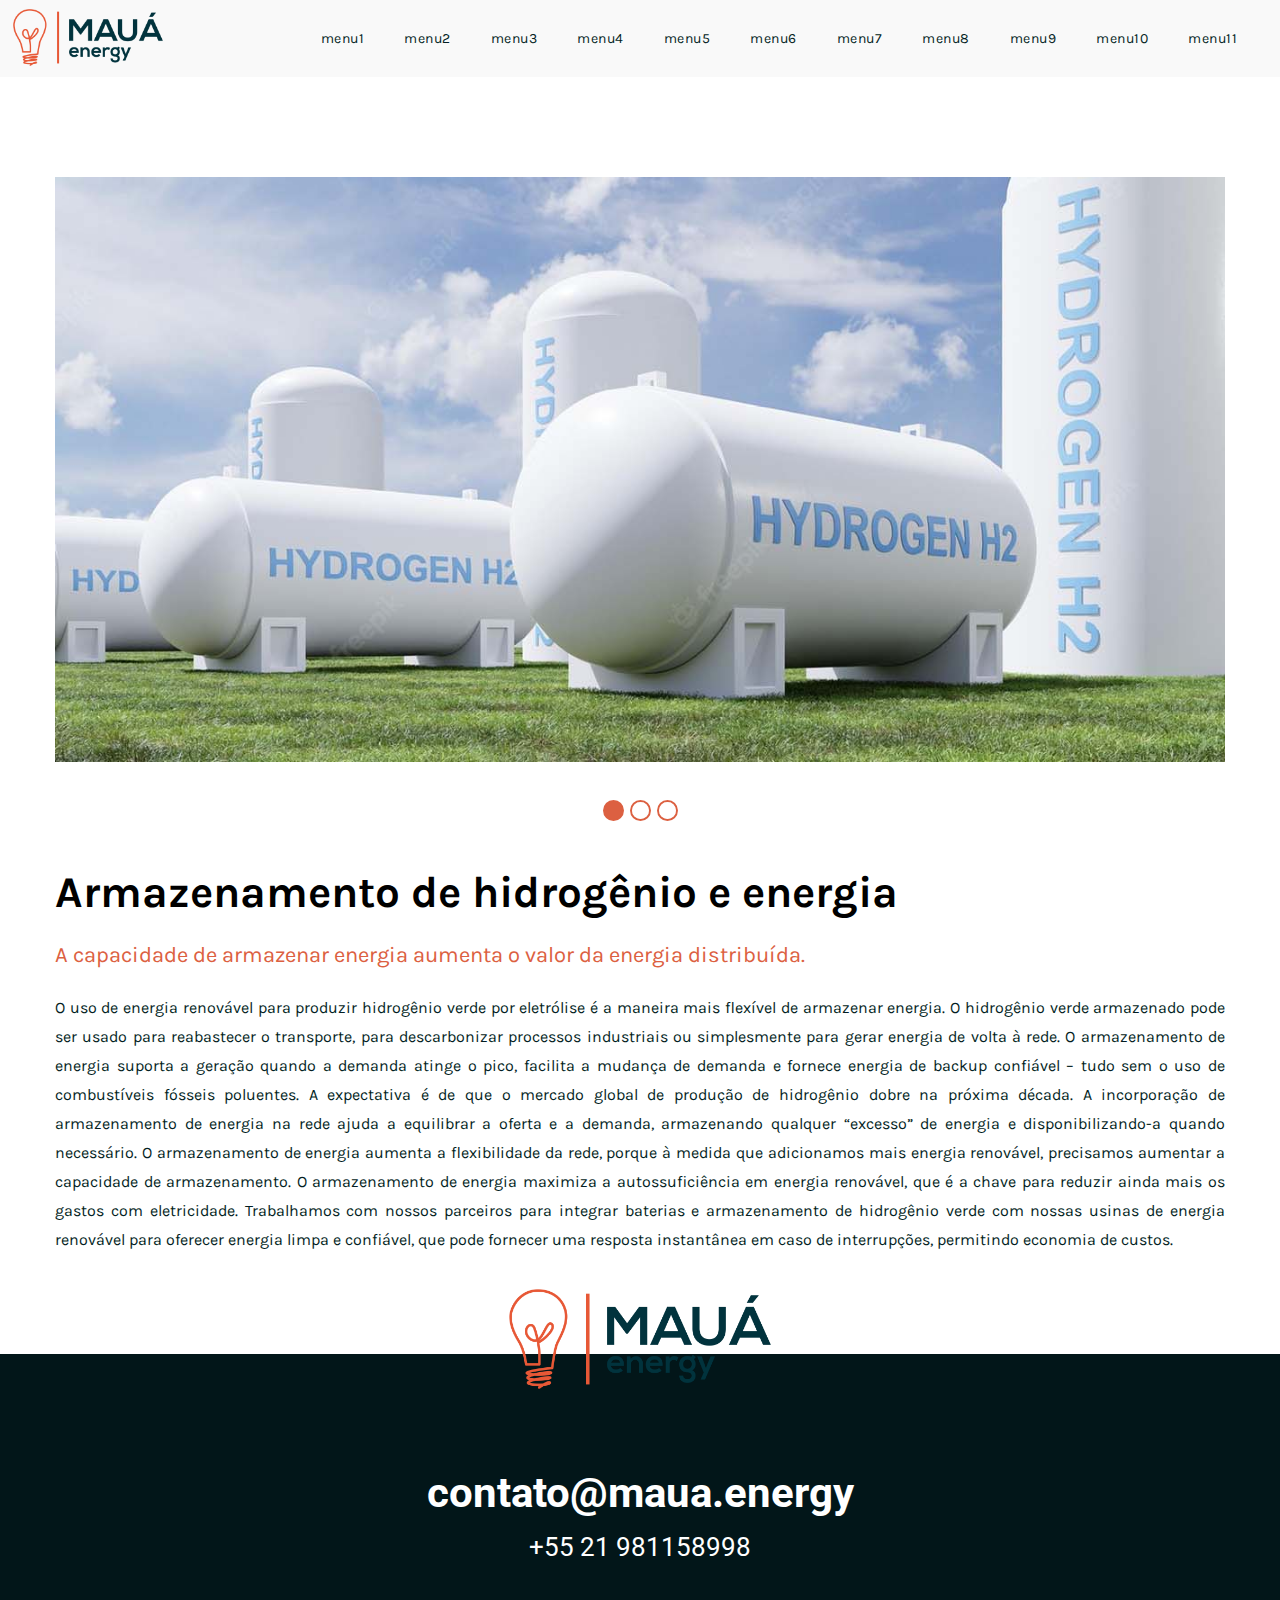
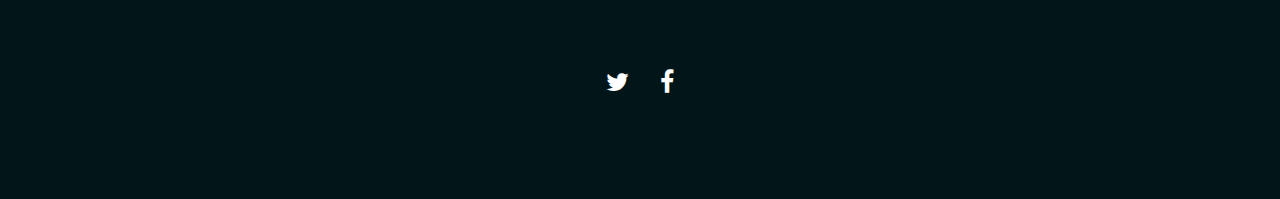
==== eolica.html @ 3fa0e576 "." ====
<!DOCTYPE HTML>
<html lang="en-US">
    <head>
        <title>Teste</title>
        <meta http-equiv="Content-Type" content="text/html; charset=UTF-8">
        <meta name="description" content="Temp" />
        <meta name="keywords" content="HTML, CSS, JavaScript, PHP" />
        <meta name="author" content="CocoBasic" />
        <meta name="viewport" content="width=device-width, initial-scale=1, maximum-scale=1">

        <link rel="shortcut icon" href="images/favicon.ico" />    
        <link href='https://fonts.googleapis.com/css?family=Karla:400,400i%7CRoboto:100,300,400,700,900' rel='stylesheet' type='text/css'>		
        <link rel="stylesheet" type="text/css"  href='style.css' />

        <!--[if lt IE 9]>
                <script src="js/html5shiv.js"></script>            
                <script src="js/respond.min.js"></script>                   
        <![endif]-->         
    </head>

    <body>

        <div class="site-wrapper">   

            <div class="doc-loader">
                <img src="images/preloader.gif" alt="Seppo">
            </div>       

            <header class="header-holder">             
                <div class="menu-wrapper center-relative relative">             
                    <div class="header-logo">
                        <a href="index.html">
                            <img src="images/logo.png" alt="Seppo">
                        </a>               
                    </div>

                    <div class="toggle-holder">
                        <div id="toggle">
                            <div class="first-menu-line"></div>
                            <div class="second-menu-line"></div>
                            <div class="third-menu-line"></div>
                        </div>
                    </div>

                    <div class="menu-holder">
                        <nav id="header-main-menu">
                            <ul class="main-menu sm sm-clean">
                                <li>
                                    <a href="index.html#home">menu1</a>
                                </li>
                                <li>
                                    <a href="index.html#services">menu2</a>
                                </li>
                                <li>
                                    <a href="index.html#about">menu3</a>
                                </li>
                                <li>
                                    <a href="index.html#clients">menu4</a>
                                </li>
                                <li>
                                    <a href="index.html#news">menu5</a>
                                </li>
                                <li>
                                    <a href="index.html#portfolio">menu6</a>
                                </li>
                                <li>
                                    <a href="index.html#pricing">menu7</a>
                                </li>
                                <li>
                                    <a href="index.html#team">menu8</a>
                                </li>
                                <li>
                                    <a href="index.html#skills">menu9</a>
                                </li>
                                <li>
                                    <a href="index.html#millstones">menu10</a>
                                </li>
                                <li>
                                    <a href="index.html#contact">menu11</a>
                                </li>
                            </ul>
                        </nav>                       
                    </div>
                    <div class="clear"></div>   
                </div>
            </header>                  

            <div id="content" class="site-content center-relative">       
                <div class="portfolio-item-wrapper center-relative content-1170">
                    <div class="portfolio-content">                        
                        <script>
                            var slider2_speed = "2000";
                            var slider2_auto = "true";
                            var slider2_hover = "true";
                        </script>
                        <div class="image-slider-wrapper relative">
                            <div id="slider2" class="owl-carousel owl-theme image-slider slider">
                                <div class="owl-item">
                                    <img src="images/slider_01.jpg" alt="">
                                </div>
                                <div class="owl-item">
                                    <img src="images/slider_03.jpg" alt="">
                                </div>                               
                                <div class="owl-item">
                                    <img src="images/slider_04.jpg" alt="">
                                </div>                               
                            </div>                                                            
                        </div>

                        <div class="third">
                            <h1>Armazenamento de hidrogênio e energia</h1>
                            <p class="small-text">
                                A capacidade de armazenar energia aumenta o valor da energia distribuída.
                            </p>
                            <p style="text-align: justify">
                                O uso de energia renovável para produzir hidrogênio verde por eletrólise é a maneira mais flexível de armazenar energia. O hidrogênio verde armazenado pode ser usado para reabastecer o transporte, para descarbonizar processos industriais ou simplesmente para gerar energia de volta à rede. O armazenamento de energia suporta a geração quando a demanda atinge o pico, facilita a mudança de demanda e fornece energia de backup confiável – tudo sem o uso de combustíveis fósseis poluentes.

A expectativa é de que o mercado global de produção de hidrogênio dobre na próxima década.

A incorporação de armazenamento de energia na rede ajuda a equilibrar a oferta e a demanda, armazenando qualquer “excesso” de energia e disponibilizando-a quando necessário. O armazenamento de energia aumenta a flexibilidade da rede, porque à medida que adicionamos mais energia renovável, precisamos aumentar a capacidade de armazenamento.

O armazenamento de energia maximiza a autossuficiência em energia renovável, que é a chave para reduzir ainda mais os gastos com eletricidade.

Trabalhamos com nossos parceiros para integrar baterias e armazenamento de hidrogênio verde com nossas usinas de energia renovável para oferecer energia limpa e confiável, que pode fornecer uma resposta instantânea em caso de interrupções, permitindo economia de custos.<br>
                            </p>
                        </div>

                       <!-- <div class="one_third last">
                            <br>
                            <div class="info-code">
                                <p class="info-code-title">PROJECT</p>               
                                <p class="info-code-content">Corporate Branding</p>
                            </div>
                            <div class="info-code">
                                <p class="info-code-title">CLIENT</p>               
                                <p class="info-code-content">Envato Studio</p>
                            </div>
                            <div class="info-code">
                                <p class="info-code-title">DATE</p>               
                                <p class="info-code-content">September 2018</p>
                            </div>
                            <div class="info-code">
                                <p class="info-code-title">DESIGNER</p>               
                                <p class="info-code-content">John Petters</p>
                            </div>
                        </div>-->

                        <div class="clear"></div>
                    </div>                        
                </div>
            </div>


            <!-- Footer -->
            <footer class="footer">
                <div class="footer-content center-relative">

                    <div class="footer-logo">
                        <img src="images/logo.png" alt="">
                    </div>        

                    <div class="footer-mail">                                
                        <a href="mailto:contato@maua.energy">contato@maua.energy</a>               
                    </div>

                    <div class="footer-phone">            
                        <a href="tel:5521981158998">+55 21 981158998</a>               
                    </div>

                    <div class="social-holder">
                        <a href="#">
                            <span class="fa fa-twitter"></span>
                        </a>
                        <a href="#">
                            <span class="fa fa-facebook"></span>
                        </a>
                       <!-- <a href="#">
                            <span class="fa fa-behance"></span>
                        </a>
                        <a href="#">
                            <span class="fa fa-dribbble"></span>
                        </a> -->
                    </div>

                    <!--<div class="copyright-holder">
                        © 2019 Meelo HTML Template by <a href="https://cocobasic.com">CocoBasic</a>            
                    </div>-->
                </div>
            </footer>
        </div>


        <!--Load JavaScript-->
        <script src="js/jquery.js"></script>			                                       
        <script src="js/jquery.sticky.js"></script>			                                               
        <script src='js/imagesloaded.pkgd.js'></script>                
        <script src='js/jquery.fitvids.js'></script>                
        <script src='js/jquery.smartmenus.min.js'></script>                                 
        <script src='js/isotope.pkgd.js'></script>                                                 
        <script src='js/owl.carousel.min.js'></script>                                  
        <script src='js/main.js'></script>
    </body>
</html>
---- style.css ----
/*------------------------------------------------------------------
[Table of contents]
1. 3rd Part CSS Libraries
2. Global CSS
        2.1 Button CSS
        2.2 Image/Text Slider CSS
        2.3 Columns CSS
        2.4 Global Header Logo/Menu CSS
3. Home Section CSS
4. Services Section CSS
5. Portfolio Section CSS
6. Clients Section CSS
7. News Section CSS
8. Skills Section CSS
9. Team Section CSS
10. Millstones Section CSS
11. About Section CSS
12. Pricing Section CSS
13. Contact Section CSS
14. Blog Page CSS
15. Single Post CSS
16. Footer CSS
17. Responsive CSS
-------------------------------------------------------------------*/

/* ===================================
    1. 3rd Part CSS Libraries
====================================== */

@import url("css/clear.css");
@import url("css/font-awesome.min.css");
@import url("css/sm-clean.css");
@import url("css/owl.carousel.min.css");
@import url("css/owl.theme.default.min.css");
@import url("css/common.css");
@import url('https://fonts.googleapis.com/css2?family=Noto+Sans:ital,wght@0,400;0,700;1,400&display=swap');


/* ===================================
    2. Global CSS
====================================== */

body {
    font-family: 'Karla', sans-serif;
    font-size: 16px;
    line-height: 29px;
    font-weight: 400;
    color: #031e23;
    background-color: #ffffff;
    overflow-x: hidden;   
}

body a {    
    color: #031e23;
    transition: color .3s ease;
    text-decoration: none;
}

body a:hover {
    color: #dc6041; 
}

body p, 
body pre {
    margin-bottom: 13px;
}

.site-wrapper img {
    max-width: 100%;
    max-height: 100%;
    width: auto;
    height: auto;
}

.doc-loader {
    position: fixed;
    left: 0px;
    top: 0px;
    width: 100%;
    height: 100%;
    z-index: 99999;
    background-color: #fff;
}

.doc-loader img {
    width: 100px;
    height: 100px;
    position: absolute;
    top: 50%;    
    left: 50%;
    transform: translate(-50%, -50%);
}

.content-1170 {
    width: 1170px;    
    max-width: 95%;
}

.content-740 {
    width: 740px;
    max-width: 95%;
}

.content-570 {
    width: 570px;
    max-width: 95%;
}

.pagination-holder {
    margin: 60px 0;
}

.vertical-aligned-logo .pagination-holder {
    margin-bottom: 160px;
}

.section {
    position: relative;
}

.section-wrapper {
    position: relative;
    padding: 135px 0;
}

.animate {
    opacity: 0;
    transition: .3s ease-in;    
    transform: translate(0px,70px);
}

.animate.show-it {
    opacity: 1;    
    transform: translate(0px,0px);
}

.white-text {
    color: #fff !important;
}

.big-title {
    font-family: 'Roboto', sans-serif;
    font-weight: 700;
    font-size: 46px;    
    line-height: 133%;
    color: #264549;
}

.site-description {
    font-size: 24px;
    line-height: 150%;
    color: #214b51;
    margin-bottom: 0;
    padding-bottom: 30px;
}

p.up-title-text {
    font-family: 'Roboto', sans-serif;
    font-size: 90px;
    font-weight: 100;
    color: #dc6041;
    line-height: 100%;
    margin-bottom: 0;
    height: 58px;
    overflow: hidden;
}

p.page-description {
    color: #264549;
    font-size: 14px;
    line-height: 100%;
    letter-spacing: 1px;
    margin-top: -5px;
}

.info-code-title {
    font-size: 16px;
    color: #000;
    letter-spacing: 2px;
    margin-bottom: 0;
    line-height: 120%;
}

.info-code-content, 
.info-code-content a {
    color: #b3b3b3;
    margin-bottom: 30px;
}

.medium-text {
    font-family: 'Roboto', sans-serif;
    color: #031e23;
    font-size: 42px;
    line-height: 112%;
    font-weight: 700;
    padding: 0 0 10px;
}

.small-text {
    font-size: 22px;
    line-height: 130%;
    color: #dc6041;
    padding-bottom: 10px;
}

.isotope.no-transition,
.isotope.no-transition .isotope-item,
.isotope .isotope-item.no-transition {    
    transition-duration: 0s;
}

.page-title-holder {
    margin-bottom: 75px;
}

.section h1.entry-title:not(.big-title),
.section h2.entry-title {
    font-family: 'Roboto', sans-serif;
    font-size: 30px;
    line-height: 150%;
    font-weight: 300;
    word-break: break-word;
    color: #264549;
    letter-spacing: 5px;
    padding: 0;
}

.page .page-content {
    background-color: #fff;
    padding: 75px;    
}


/* ===================================
    2.1 Button CSS
====================================== */

a.button {
    font-family: 'Roboto', sans-serif;
    font-size: 14px;
    line-height: 14px;
    font-weight: 700;
    color: #fff;
    background-color: #dc6041;
    border: 2px solid #dc6041;
    display: inline-block;
    text-align: center;
    padding: 27px 40px;
    cursor: pointer;
    vertical-align: middle;
    text-decoration: none;
    transition: all .2s linear;
    margin-bottom: 17px;    
    letter-spacing: 2px;
}

a.button:hover {
    background-color: #fff;
    color: #dc6041;
}



/* ===================================
    2.2 Image/Text Slider CSS
====================================== */

.image-slider-wrapper {
    margin-bottom: 20px;
}

.single-content-wrapper .image-slider-wrapper {
    margin-bottom: 10px;
}

.single-post-header-content .image-slider-wrapper {
    margin-bottom: 0;
}

.owl-carousel .owl-stage-outer {
    height: auto !important;
}

.owl-theme .owl-dots {
    padding-top: 25px;
    line-height: 0;
}

.owl-theme .owl-dots .owl-dot span {
    margin: 0;
    background-color: rgba(255, 255, 255, 0.5);
    transition: all .2s ease;
    width: 17px;
    height: 17px;
    border-radius: 90%;
}

.owl-theme .owl-dots .owl-dot {
    transition: all .3s ease;
    border: 2px solid #dc6041;
    margin: 3px;
    border-radius: 90%;
}

.owl-theme .owl-dots .owl-dot:hover span {
    background-color: #fff;
}

.owl-theme .owl-dots .owl-dot.active {
    background-color: #dc6041;
}

.owl-theme .owl-dots .owl-dot.active span {
    background-color: transparent;
}

.text-slider-wrapper {
    font-size: 24px;
    line-height: 35px;
    padding: 0 50px;
    color: #fff;
}

.text-slider-header-quotes {
    background-image: url(images/quotes_image.png);
    background-repeat: no-repeat;
    width: 50px;
    height: 50px;
    background-size: cover;
    display: block;
    margin-left: auto;
    margin-right: auto;
    margin-bottom: 60px;
}

.text-slider-wrapper .text-slide {
    font-size: 26px;
    line-height: 170%;
    overflow: hidden;
    max-width: 960px;
    text-align: center;
    margin: 0 auto;
}

.text-slider-wrapper .text-slide:after {
    content: "";
    display: table;
    clear: both;
}

.text-slider-wrapper .text-slide-name {
    font-family: 'Roboto', sans-serif;
    font-size: 20px;
    font-weight: 700;
    line-height: 100%;
    margin: 5px 0;
}

.text-slider-wrapper .text-slide-position {
    font-size: 18px;
    line-height: 100%;
    letter-spacing: 4px;
    color: #fff;
    margin: 0;
    padding-left: 4px;
}

.text-slider-wrapper img.text-slide-img {
    width: 70px !important;
    height: 70px;
    border-radius: 90%;
    display: inline-block;
}

.text-slide-content {
    margin-bottom: 60px;
    font-style: italic;
}

.text-slider-wrapper .owl-nav {
    margin-top: 45px;
}

.text-slider-wrapper .owl-theme .owl-prev {
    background-image: url('images/nav_left.png') !important;
    background-color: transparent !important;
    font-size: 0;
    width: 30px;
    padding: 0;
    height: 30px;
    background-repeat: no-repeat !important;
    background-size: 30px !important;
    transition: .3s;
    opacity: 0.7;
    margin-right: 15px;
}

.text-slider-wrapper .owl-theme .owl-prev:hover {
    opacity: 1;
}

.text-slider-wrapper .owl-theme .owl-next {
    background-image: url('images/nav_right.png') !important;
    background-color: transparent !important;
    font-size: 0;
    width: 30px;
    padding: 0;
    height: 30px;
    background-repeat: no-repeat !important;
    background-size: 30px !important;
    transition: .3s;
    opacity: 0.7;
    margin-left: 15px;
}

.text-slider-wrapper .owl-theme .owl-next:hover {    
    opacity: 1;
}

@-webkit-keyframes fadeIn {
    from {
        opacity: 0;
    }

    to {
        opacity: 1;
    }
}

@keyframes fadeIn {
    from {
        opacity: 0;
    }

    to {
        opacity: 1;
    }
}

.fadeIn {
    -webkit-animation-name: fadeIn;
    animation-name: fadeIn;
}

@-webkit-keyframes fadeOut {
    from {
        opacity: 1;
    }

    to {
        opacity: 0;
    }
}

@keyframes fadeOut {
    from {
        opacity: 1;
    }

    to {
        opacity: 0;
    }
}

.fadeOut {
    -webkit-animation-name: fadeOut;
    animation-name: fadeOut;
}


/* ===================================
    2.3 Columns CSS
====================================== */

.one_half,  
.one_third,  
.two_third,  
.three_fourth, 
.one_fourth {
    margin-right: 8%;
    float: left;
    position: relative;
    margin-bottom: 30px;
}

.last {
    margin-right: 0 !important;
    clear: right;
}

.one {    
    display: block;
    clear: both;    
    margin-bottom: 30px;
}

.one_half {
    width: 46%;
}

.one_third {
    width: 28%;
}

.two_third {
    width: 64%;
}

.one_fourth {
    width: 19%;
}

.three_fourth {
    width: 73%;
}

.one_half.margin-0 {
    width: 50%;
}

.one_third.margin-0 {
    width: calc(100% / 3);
}

.two_third.margin-0 {
    width: calc(100% / 3 * 2);
}

.one_fourth.margin-0 {
    width: 25%;
}

.three_fourth.margin-0 {
    width: 75%;
}


/* ===================================
    2.4 Global Header Logo/Menu CSS
====================================== */

.sticky-wrapper {
    height: 77px !important;
}

.header-holder {
    z-index: 99 !important;
    width: 100% !important;
    top: 0;
    position: fixed;
    -webkit-transform: translateZ(0);
    background-color: #f9f9f9;
}

.menu-wrapper {
    width: 98%;
    max-width: 1450px;
    min-height: 77px;
}

.header-logo {
    line-height: 0;
    font-size: 0;
    top: 9px;
    float: left;
    position: absolute;
}

.header-logo img {
    width: 150px;
    
}

.menu-holder {
    float: right;
    max-width: 85%;    
}

.toggle-holder {
    display: none;
    right: 10px;
    z-index: 1;
    position: absolute;
    top: 50%;
    transform: translateY(-50%);
}

#toggle:hover {
    cursor: pointer;
}

#toggle div {
    height: 3px;
    margin-bottom: 6px;
    background-color: #264549;
    width: 22px;
}

#toggle .second-menu-line {
    -webkit-transition: -webkit-transform 0.3s ease;
    transition: transform 0.3s ease;    
    -webkit-transform: translate3d(10px,0,0);
    transform: translate3d(10px,0,0);
}

#toggle:hover .second-menu-line {
    -webkit-transform: translate3d(0,0,0) !important;
    transform: translate3d(0,0,0) !important;
}

#toggle.on .second-menu-line {
    -webkit-transform: translate3d(-10px,0,0);
    transform: translate3d(-10px,0,0);
}

#toggle .third-menu-line{        
    margin-bottom: 5px;
}

#header-main-menu {
    display: inline-block;
}

.sm-clean .has-submenu {
    padding-right: 35px !important;
}

.sm-clean li a.menu-item-link {
    cursor: pointer;
    color: #264549;
}

.sm-clean a span.sub-arrow {
    right: -3px;
    top: 3px;
}

.sm-clean a.highlighted {
    padding: 15px;
}

.sm-clean a, 
.sm-clean a:hover, 
.sm-clean a:focus, 
.sm-clean a:active {
    font-size: 14px;
    font-weight: 400;
    transition: color .3s ease, 
        background-color .3s ease;
    padding: 15px;
    letter-spacing: 0.5px;
}

.sm-clean ul a, 
.sm-clean ul a:hover, 
.sm-clean ul a:focus, 
.sm-clean ul a:active {
    font-size: 13px;
    line-height: 19px;
    padding: 10px;
    padding-top: 10px !important;
    padding-bottom: 10px !important;
}

.sm-clean {
    background-color: transparent;
    padding: 15px;
}

body .sm-clean a:hover, 
body .main-menu.sm-clean .sub-menu li a:hover, 
body .sm-clean li.active a, 
body .sm-clean li.current-page-ancestor > a, 
body .sm-clean li.current_page_ancestor > a, 
body .sm-clean li.current_page_item > a {
    color: #dc6041;
}

.sm-clean li {
    margin-right: 10px;
}

.sm-clean li:last-child {
    margin-right: 0;
}

.sm-clean ul {
    background-color: #f9f9f9;
}

.sm-clean a.has-submenu {
    padding-right: 24px;
}

.sub-menu a, 
.children a {
    padding-left: 15px !important;
}

.sub-menu .sub-menu, 
.children .children {
    padding-top: 8px;
}

.sub-menu .sub-menu a, 
.children .children a, 
.sub-menu .sub-menu a:hover, 
.children .children a:hover {
    padding-top: 10px !important;
}

@media (min-width: 925px) {

    .sm-clean ul a span.sub-arrow {
        margin-top: 0;
        top: 2px;
    }
    .sm-clean ul {
        padding: 8px 0;
    }
}

.sm-clean > li:last-child > a, 
.sm-clean > li:last-child > *:not(ul) a, 
.sm-clean > li:last-child > ul, 
.sm-clean > li:last-child > ul > li:last-child > a, 
.sm-clean > li:last-child > ul > li:last-child > *:not(ul) a, 
.sm-clean > li:last-child > ul > li:last-child > ul, 
.sm-clean > li:last-child > ul > li:last-child > ul > li:last-child > a, 
.sm-clean > li:last-child > ul > li:last-child > ul > li:last-child > *:not(ul) a, 
.sm-clean > li:last-child > ul > li:last-child > ul > li:last-child > ul, 
.sm-clean > li:last-child > ul > li:last-child > ul > li:last-child > ul > li:last-child > a, 
.sm-clean > li:last-child > ul > li:last-child > ul > li:last-child > ul > li:last-child > *:not(ul) a, 
.sm-clean > li:last-child > ul > li:last-child > ul > li:last-child > ul > li:last-child > ul, 
.sm-clean > li:last-child > ul > li:last-child > ul > li:last-child > ul > li:last-child > ul > li:last-child > a, 
.sm-clean > li:last-child > ul > li:last-child > ul > li:last-child > ul > li:last-child > ul > li:last-child > *:not(ul) a, 
.sm-clean > li:last-child > ul > li:last-child > ul > li:last-child > ul > li:last-child > ul > li:last-child > ul {
    border-radius: 5px;
}


/* ===================================
    3. Home Section CSS
====================================== */

#home.section .section-wrapper {
    padding-bottom: 0;
}

.home-full-width-background {
    background-image: url(images/main_img_01.jpg);
    background-repeat: no-repeat;
    background-size: cover;
    height: 100vh;
}

.home-full-width {
    position: relative;   
}

.home-button {
    position: absolute;
    top: -35px;
    left: 70%;
    z-index: 98;
}

img.dots {
    position: absolute;
    top: -240px;
    left: calc(50% + 105px);
    z-index: -1;
}

img.logo-icon {
    margin-left: auto;
    margin-right: auto;
    display: block;
    top: 50%;
    position: relative;
    transform: translateY(-50%);
}


/* ===================================
    4. Services Section CSS
====================================== */

#services {
    background-color: #031e23;
}

#services h2.entry-title,
#services p.page-description {
    color: #fff;
}

.service-holder:after {
    content: "";
    display: block;
    clear: both;    
}

.service-txt {
    color: #fff;
    max-width: 280px;
}

.service-txt h4 {
    font-family: 'Roboto', sans-serif;    
    font-size: 36px;
    color: #fff;
    font-weight: 700;
    line-height: 130%;
}

.service-num {
    font-size: 16px;
    color: #dc6041;
    line-height: 100%;
}


/* ===================================
    5. Portfolio Section CSS
====================================== */

#portfolio {
    background-image: url(images/dots.png);
    background-repeat: no-repeat;
    background-position: calc(50% + 430px) 0;
}

#portfolio-wrapper {
    width: 1366px;
    margin-left: -98px;
}


.grid {
    width: 100%;
    margin: 0 auto;
    overflow: hidden;
    position: relative;
    max-width: 100%;
    font-size: 0;
    line-height: 0;
}

.grid-sizer {
    width: 25%;
}

.grid-item {
    float: left;
    font-size: 0;
    line-height: 0;
    width: 100%;
    overflow: hidden;
}

.grid-item.p_one_fourth {
    width: 25%;
}

.grid-item.p_one_half {
    width: 50%;
}

.grid-item.p_three_fourth {
    width: 75%;
}

.grid-item.p_one {
    width: 100%;
}

.grid-item img {
    width: 100% !important;
    height: auto;
    display: block;    
}

.grid-item .entry-holder {
    text-align: center;
    background-color: #fff;
    padding: 50px 20px;
}

.grid-item a.item-link:after {
    content: "";
    display: block;
    position: absolute;
    width: 100%;
    height: 100%;
    background-color: #031e23;
    left: 0;
    top: 0;
    opacity: 0;
    transition: opacity .3s ease-in-out;
}

.portfolio-text-holder {
    position: absolute;
    bottom: 50px;
    left: 50px;
    color: #fff;
    z-index: 1;
    opacity: 0;
    transition: all .3s ease;
}

.portfolio-title {
    font-family: 'Roboto', sans-serif;
    font-weight: 700;
    font-size: 26px;
    line-height: 170%;
    margin-bottom: 0;
}

.portfolio-desc {
    font-size: 12px;
    line-height: 22px;
    letter-spacing: 2px;
    margin-bottom: 0;
}

.grid-item a.item-link:hover:after, 
.grid-item a.item-link:hover .portfolio-text-holder {
    opacity: 0.8;
}

.more-posts-portfolio-holder {
    min-height: 1px;
    margin-top: 100px;
}

.more-posts-portfolio-holder > a {
    margin-bottom: 0;
}

.more-posts-portfolio-holder.hide {
    visibility: hidden;
    opacity: 0.5;
    pointer-events: none;
    cursor: default;
}

body .site-wrapper .more-posts-portfolio {
    cursor: pointer;
}

body .site-wrapper .no-more-posts-portfolio, 
body .site-wrapper .more-posts-portfolio-loading {
    display: none;
    cursor: auto;
}

.portfolio-content h1 {
    font-size: 44px;
    color: #000;
    line-height: 130%;
}

.portfolio-load-content-holder {
    opacity: 0;
    transform: translateY(70px);
    transition: all .5s ease;
    width: 1170px;
    max-width: 75%;
    margin: 0 auto;
}

.portfolio-load-content-holder.show {
    transform: translateY(0);
    opacity: 0;
}

.portfolio-load-content-holder.show.viceversa {
    opacity: 0;
    transform: translateY(70px);
}

.portfolio-content-wrapper {
    display: none;
}

.portfolio-content-wrapper.show {
    display: block;
}

#portfolio-grid {
    transition: all .5s ease;
    opacity: 1;
    transform: translateY(0px);
}

#portfolio-grid.hide {
    opacity: 0;
    transform: translateY(70px);    
}

.grid-item a.item-link.loading-portfolio-item-content:after, 
.ajax-portfolio.loading-portfolio-item-content .portfolio-text-holder {
    opacity: 0.5;
}

.close-icon {
    background-image: url(images/close-left-arrow.png);
    background-repeat: no-repeat;
    width: 70px;
    height: 70px;
    display: inline-block;
    margin-bottom: 20px;
    background-size: 40px;
    background-position: 50%;
    transition: all 0.3s ease;
    cursor: pointer;
    position: absolute;
    left: -100px;
    top: 20px;
}

.close-icon:hover {
    transform: translateX(-5px);
}

.portfolio-item-wrapper {
    margin-top: 100px;
    margin-bottom: 100px;
}


/* ===================================
    6. Clients Section CSS
====================================== */

#clients {
    background-color: #031e23;
}


/* ===================================
    7. News Section CSS
====================================== */

.blog-holder-scode {
    margin-top: 0;
}

.blog-holder-scode article:nth-of-type(3n) {
    margin-right: 0;
}

.blog-item-holder-scode {
    margin: 30px 0;
    width: 27%;
    display: inline-block;
    margin-right: 8%;
    vertical-align: text-top;
}

.blog-item-holder-scode h4 {
    padding: 0;
    margin: 5px 0 25px;
}

.blog-item-holder-scode h4 a {
    font-family: 'Roboto', sans-serif;
    color: #000 !important;
    font-size: 26px;
    line-height: 115%;
    font-weight: 700;
    transition: .3s;
    letter-spacing: -1px;
}

.blog-item-holder-scode h4 a:hover {
    opacity: 0.8;
}

.blog-item-holder-scode .post-thumbnail {
    overflow: hidden;
}

.latest-posts-background-featured-image-holder {
    width: 100%;
    height: 450px;
    background-repeat: no-repeat;
    background-size: cover;
    background-position: center center;
    transition: .3s;
}

.latest-posts-background-featured-image-holder:hover {
    opacity: 0.8;
    transform: scale(1.1);
}

.latest-posts-scode .cat-links ul {
    margin: 25px 0 0;
    padding: 0;
}

.latest-posts-scode .cat-links ul li {   
    display: inline-block;
    list-style: none;
}

.latest-posts-scode .cat-links li:after {
    content: ",";
    padding-right: 5px;
}

.latest-posts-scode .cat-links li:last-child:after {
    display: none;
}

.latest-posts-scode .cat-links ul li a {
    font-size: 14px;
    color: #000;
}

.latest-posts-scode .entry-date, 
.latest-posts-scode .by, 
.latest-posts-scode .author-nickname {
    font-size: 14px;
    color: #808080;
}

.latest-posts-scode .by {
    margin: 0 4px;
}

.latest-posts-scode .author-nickname {
    color: #000;
}



/* ===================================
    8. Skills Section CSS
====================================== */

#skills {
    background-color: #031e23;
}

#skills h2.entry-title,
#skills p.page-description {
    color: #fff;
}

.skills-holder {
    text-align: center;
}

.skill-holder {
    color: #fff;
    margin-bottom: 100px;
    display: inline-block;
    height: 400px;
    position: relative;
    width: 55px;
    margin-right: 30px;
    margin-left: 50px;
}

.skills-holder > div:first-of-type {
    margin-left: 0;
}

.skills-holder > div:last-of-type {
    margin-right: 0;
}

.skill-percent {
    font-family: 'Roboto', sans-serif;
    font-size: 40px;
    font-weight: 300;
    position: absolute;
    bottom: -65px;
    left: 0px;
    transform: translateX(-10px);
}

.skill {
    width: 5px;
    height: 100%;
    background-color: rgba(202, 202, 202, 0.3);
    position: absolute;
}


.skill-fill {    
    background-color: #dc6041;
    position: absolute;
    bottom: 0;
}

@media screen and (min-width: 1020px) {

    .skill-fill {
        width: 30px !important;
    }

}


.skill-text span {
    font-size: 18px;
    line-height: 100%;
    position: absolute;
    bottom: 145px;
    left: -105px;
    transform: rotate(-90deg);
    width: 300px;
    text-align: left;
}


/* ===================================
    9. Team Section CSS
====================================== */

#team {
    background-image: url(images/dots.png);
    background-repeat: no-repeat;
    background-position: calc(50% + 430px) 0;
}

.member {
    text-align: center;
}

.member-wrapper {
    display: inline-block;
    position: relative;
}

.member-image-holder {
    display: inline-block;
    vertical-align: middle;
    max-width: 491px;
    line-height: 0;
    position: relative;
}

.member-image-holder:after {
    content: "";
    display: block;
    position: absolute;
    width: 100%;
    height: 100%;
    top: 20px;
    right: -20px;
    background-color: #f3f3f3;
    z-index: -1;
}

.member-left .member-image-holder:after {
    top: 20px;
    left: -20px;    
}

.member-content {
    margin-top: 35px;
}

.member-info {
    max-width: 360px;
    display: inline-block;
    vertical-align: middle;
    margin-top: -90px;
    margin-right: 85px;
    text-align: left;
}

.member-left .member-info {
    margin-left: 85px;
    margin-right: 0;
}

.member-postition {
    font-size: 16px;
    letter-spacing: 2px;
    color: #264549;
}

.member-name {
    font-family: 'Roboto', sans-serif;
    font-size: 42px;
    font-weight: 700;
    line-height: 100%;
    position: relative;
}

.member-social-holder {
    background: #dc6041;
    padding: 25px 20px;
    position: absolute;
    left: 410px;
    bottom: 10%;
    z-index: 2;
}

.member-left .member-social-holder {
    left: auto;
    right: 410px;
    bottom: 10%;    
}

.member-social-holder > div:last-of-type {
    margin-bottom: 0;
}

.member-social-holder .social a {
    color: #fff !important;
}



/* ===================================
    10. Millstones Section CSS
====================================== */

#milestones {
    background-color: #031e23;
}

#milestones h2.entry-title,
#milestones p.page-description {
    color: #fff;
}

ul.milestones-holder {
    padding: 0;
    margin: 70px 0 35px 0;
    list-style: none;    
}

ul.milestones-holder:after {
    content: "";
    display: block;
    clear: both;
}

li.milestone {
    float: left;
    position: relative;
    margin: 70px 65px 0;
    max-width: 23%;
    vertical-align: text-top;
    padding-left: 30px;
}

li.milestone:before {
    content: "";
    position: absolute;
    left: 0;
    top: 0;
    font-weight: 100;
    background-color: rgba(202, 202, 202, 0.3);
    width: 8px;
    height: 100%;
}

li.milestone:first-child {
    margin-left: 0;
}

li.milestone:nth-child(3n+1) {
    margin-left: 0;
}

li.milestone:nth-child(3n) {
    margin-right: 0;
}

li.milestone:nth-child(-n+3) {
    margin-top: 0;
}

p.milestone-num {
    font-size: 65px;
    line-height: 100%;
    font-weight: 700;
    position: relative;
    display: inline-block;
    color: #dc6041;
}

p.milestone-text {
    color: #ffffff;
    margin: 0 auto;
}



/* ===================================
    11. About Section CSS
====================================== */

#about {
 
    background-color: #031e23;
}

#about h2.entry-title,
#about p.page-description {
    color: #fff;
}

ul.timeline-holder {
    margin: 0;
    padding: 0 0 0 40px;
}

li.timeline-event {
    margin: 0 0 30px 60px;
    position: relative;
    padding-top: 5px;
    padding-left: 10px;
    list-style: none;
}

li.timeline-event:last-child {
    margin-bottom: 0;
}

li.timeline-event:hover span.timeline-circle:before {
    background-color: #fff;
}

span.timeline-circle {
    position: absolute;
    top: 0;
    left: -30px;
}

span.timeline-circle:before {
    content: "";
    display: block;
    width: 21px;
    height: 21px;
    border-radius: 90%;
    background: #ffffff;
    border: 4px solid #dc6041;
    position: absolute;
    left: -13px;
    top: 6px;
    z-index: 1;
    transition: .3s;
}

span.timeline-circle:after 
{
    content: "";
    width: 31px;
    height: 45px;
    background: #ffffff;
    position: absolute;
    left: -15px;
    top: -2px;
    z-index: 0;
}

.timeline-event-date {
    font-family: 'Roboto', sans-serif;
    position: absolute;
    left: -100px;
    top: 7px;
    color: #fff;
    font-weight: 700;
}

ul.timeline-holder:before {
    content: "";
    display: block;
    width: 0;
    height: 85%;
    border: 1px solid #c2c2c2;
    position: absolute;
    top: 3%;
    left: 70px;
}

.timeline-event-content {
    line-height: 160%;
    text-align: left;
}



/* ===================================
    12. Pricing Section CSS
====================================== */

#pricing {
    background-image: url(images/dots2.png);
    background-repeat: no-repeat;
    background-position: calc(50% + 430px) 0;
    background-color: #031e23;
}

#pricing h2.entry-title,
#pricing p.page-description {
    color: #fff;
}


.pricing-table {
    padding-bottom: 20px;
    background-color: #ffffff;
    margin-top: 30px;
    max-width: 350px;
    margin-left: auto;
    margin-right: auto;
    position: relative;
    text-align: left;
}

.pricing-wrapper {
    padding: 0 15%;
}

.pricing-table-title {
    font-family: 'Roboto', sans-serif;
    color: #fff;
    background-color: #113a3f;
    font-size: 28px;
    font-weight: 300;
    padding: 30px 15%;
    letter-spacing: 5px;
    margin-bottom: 45px;
}

.pricing-table-price {
    font-family: 'Roboto', sans-serif;
    font-size: 100px;
    line-height: 120%;
    color: #dc6041;
    font-weight: 900;
}

.pricing-table-desc {
    font-family: 'Roboto', sans-serif;
    font-size: 16px;
    letter-spacing: 2px;
    color: #dc6041;
}

.pricing-table ul {
    padding: 0;
    list-style: none;
    margin-top: 60px;
}

.pricing-table ul li {
    padding: 10px 0;
}

.pricing-list span.fa {
    color: #dc6041;
    margin-right: 25px;
    font-size: 25px;
}

.pricing-list span.fa-times {
    color: #808080;
}

.pricing-table-content-holder {
    margin-bottom: 40px;
}

.pricing-button {
    text-align: center;
    padding: 0 5%;
}

.pricing-button .button:after {
    display: none;
}



/* ===================================
    13. Contact Section CSS
====================================== */

.contact-form {
    max-width: 100%;
    margin: 0 auto;
    font-size: 22px;
    color: #000;
}

.contact-form p {
    margin-bottom: 0 !important;
}

.contact-form input[type=text], 
.contact-form input[type=email], 
.contact-form textarea {
    font-family: 'Roboto', sans-serif;    
    border: 0;
    font-size: 15px;
    padding: 5px 0;
    width: 100%;
    line-height: 25px;
    color: #000;
    margin-bottom: 35px;
    text-indent: 10px;
    background-color: transparent;
    border-bottom: 3px solid;
}

.contact-form textarea {
    height: 150px;
}

.contact-form input[type=text]::placeholder, 
.contact-form input[type=email]::placeholder, 
.contact-form textarea::placeholder {
    font-family: 'Roboto', sans-serif;
    color: #000;    
    font-size: 15px;
    line-height: 25px;
    opacity: 1;
}

.contact-form input[type=text]:ms-input-placeholder, 
.contact-form input[type=email]:ms-input-placeholder, 
.contact-form textarea:ms-input-placeholder {
    font-family: 'Roboto', sans-serif;
    color: #000;    
    font-size: 15px;
    line-height: 25px;    
}

.contact-form input[type=text]::ms-input-placeholder, 
.contact-form input[type=email]::ms-input-placeholder, 
.contact-form textarea::ms-input-placeholder {
    font-family: 'Roboto', sans-serif;
    color: #000;    
    font-size: 15px;
    line-height: 25px;
}

.contact-form input[name="your-name"] {
    margin-top: 0;    
}

.contact-submit-holder {
    position: relative;
    margin-bottom: 25px;
}

.contact-form input[type=submit] {
    font-family: 'Roboto', sans-serif;
    font-size: 14px;
    line-height: 14px;
    font-weight: 700;
    color: #fff;
    background-color: #dc6041;
    border: 2px solid #dc6041;
    display: block;
    width: 100%;
    text-align: center;
    padding: 29px 40px;
    cursor: pointer;
    vertical-align: middle;
    text-decoration: none;
    transition: all .2s linear;
    margin-bottom: 17px;
    letter-spacing: 2px;
}

.contact-form input[type=submit]:hover {
    background-color: transparent;
    color: #dc6041;
}


/* ===================================
    14. Blog Page CSS
====================================== */

body.blog {
    background-color: #fff;
}

.blog .site-content {    
    background-color: #fff;
}

.blog-holder {
    width: 1170px;
    max-width: 95%;    
}

.blog .blog-holder {
    margin-top: 120px;
    margin-bottom: 120px;
}

.blog-item-holder {
    padding: 60px 0;
    text-align: center;
    width: 800px;
    margin-left: auto;
    margin-right: auto;
}

.blog-item-wrapper {
    display: inline-block;
}

.blog-item-holder .excerpt {
    width: 700px;
    margin: 0 auto;
    max-width: 95%;
    margin-bottom: 55px;
    margin-top: 35px;
}

.blog-item-holder.has-post-thumbnail {
    width: 1170px;
    max-width: 100%;
}

.blog-item-holder.has-post-thumbnail .excerpt {
    width: 100%;
    max-width: 100%;
}

.blog-item-holder .post-thumbnail {
    display: inline-block;
    vertical-align: middle;
    text-align: right;
    width: 585px;
    overflow: hidden;
    line-height: 0;
}

.post-thumbnail-image {
    transition: .3s;
}

.post-thumbnail-image:hover {
    opacity: 0.8;    
}

.blog-item-holder.has-post-thumbnail .entry-holder {
    display: inline-block;
    vertical-align: middle;
    position: relative;
    width: 430px;
    text-align: left;
    padding: 0 75px;
    background: #fff;
}

.blog-item-holder h2.entry-title {
    display: block;
    font-weight: 700;
    font-size: 42px;
    line-height: 46px;
    padding-top: 0;
    padding-bottom: 10px;
    word-break: break-word;
    letter-spacing: -2px;
}

.blog-item-holder h2.entry-title a {
    color: #000 !important;
    transition: .2s;
}

.blog-item-holder h2.entry-title a:hover {
    opacity: 0.8;
}

.blog-item-holder .cat-links ul {
    list-style: none;
    padding: 0;
    display: inline-block;
    margin: 0;
}

.blog-item-holder .cat-links ul li {
    display: inline-block;
}

.blog-item-holder .cat-links ul li a:after {
    content: ",";
    padding-right: 5px;
}

.blog-item-holder .cat-links ul li:last-child a:after {
    display: none
}

.blog-item-holder .cat-links ul a {
    color: #000000 !important;
    transition: .2s;
}

.blog-item-holder .cat-links ul a:hover {
    opacity: 0.8;
}

.blog-item-holder .entry-date.published, 
.blog-item-holder .cat-links {
    display: inline-block;
    font-size: 12px;
    letter-spacing: 2px;
    text-transform: uppercase;
}

.blog-item-holder .cat-links:after {   
    content: "\2022";
    display: inline-block;
    margin: 0 7px 0 10px;
}

.blog-item-holder a.button {
    margin-bottom: 0;
}

.more-posts-index-holder {
    margin: 100px 0 50px;
    min-height: 1px;
}

.vertical-aligned-logo .more-posts-index-holder {
    margin-bottom: 150px;
}

.blog .more-posts-loading {
    opacity: 0.8;
}

.blog .more-posts, 
.blog .more-posts-loading {
    cursor: pointer;   
}

.blog .no-more-posts {
    cursor: auto;   
}

.blog .no-more-posts, 
.blog .more-posts-loading {
    display: none;
}


/* ===================================
    15. Single Post CSS
====================================== */

.single .site-content {
    background-color: #fff;
}

.single-post-header-content .image-slider-wrapper {
    margin-bottom: 0;
}

.single-post-header-content {
    margin-bottom: 45px;
}

.single .post-info-wrapper {
    text-align: center;
    margin-bottom: 30px;
    font-size: 14px;
    color: #828282;
    text-transform: uppercase;
}

.single article {
    padding-top: 95px;
}

.single h1.entry-title {
    font-weight: 700;
    font-size: 50px;
    line-height: 60px;
    word-break: break-word;
    text-align: center;
    color: #000;
    max-width: 600px;
    margin: 0 auto 10px;
    padding-top: 0;
}

.single .entry-info div, 
.single .entry-info .cat-links ul {
    display: inline-block;
}

.single .entry-info div:after {
    content: "\2022";
    display: inline-block;
    margin: 0 10px;
}

.single .entry-info div:last-of-type:after {
    display: none;
}

.single .entry-info ul {
    padding: 0;
    margin: 0;
    list-style: none;
}

.single .entry-info ul li {
    display: inline-block;
}

.single .entry-info .cat-links li:after {
    content: ",";
    padding-right: 5px;
}

.single .entry-info .cat-links ul li:last-child:after {
    display: none;
}

.single-post-featured-image {
    text-align: center;
    width: 1170px;
    padding-top: 15px;
    margin-left: -185px;
}

.single-post .single-content-wrapper {
    width: 800px;
    max-width: 95%;
}

.single .entry-content {
    padding-top: 30px;
    font-size: 17px;
    line-height: 30px;
    color: #000;
}

.single .nav-links {
    padding: 60px 0;
    position: relative;
}

.single .nav-links a {
    font-family: 'Roboto', sans-serif;
    color: #000;
}

.single .nav-links a:hover {
    color: #000 ;
}

.single .nav-previous {
    display: inline-block;
    text-align: right;
    float: left;
    width: 46%;
}

.single .nav-next {
    display: inline-block;
    float: right;
    width: 46%;
    text-align: left;
}

.nav-previous a, 
.nav-next a {    
    font-weight: 400;
    font-size: 20px;
    line-height: 28px;
}

.single .nav-previous a {
    float: right;
}

.single .nav-previous a[rel="prev"]:before {
    content: "\f060";
    display: block;
    font: normal normal normal 14px/1 FontAwesome;
    font-size: 13px;
    text-rendering: auto;
    -webkit-font-smoothing: antialiased;
    -moz-osx-font-smoothing: grayscale;
    margin-bottom: 10px;
    transition: transform .3s ease;
}

.single .nav-previous a[rel="prev"]:hover:before {
    transform: translateX(-10px);
}

.single .nav-next a {
    float: left;  
}

.single .nav-next a[rel="next"]:before {
    content: "\f061";
    display: block;
    font: normal normal normal 14px/1 FontAwesome;
    font-size: 13px;
    text-rendering: auto;
    -webkit-font-smoothing: antialiased;
    -moz-osx-font-smoothing: grayscale;
    margin-bottom: 10px;
    transition: transform .3s ease;
}

.single .nav-next a[rel="next"]:hover:before {
    transform: translateX(10px);
}

.nav-links .cat-links ul {
    margin: 10px 0 0 0;
    padding: 0;
    list-style: none;
    line-height: 22px;
}

.nav-links .cat-links ul li {
    display: inline-block;
}

.nav-links .cat-links a {    
    font-size: 11px;
    line-height: 22px;
    letter-spacing: 5px;
    text-transform: uppercase;
    float: none;
}

.nav-links .cat-links li:after {
    content: ",";
    padding-right: 5px;
    display: inline-block;
    font-size: 11px;
    line-height: 22px;
}

.nav-links .cat-links li:last-child:after {
    display: none;
}

.single-post footer {
    margin-top: 100px;    
}




/* ===================================
    16. Footer CSS
====================================== */


footer ul {
    list-style: none;
    padding-left: 0;
    margin-left: 0;
}

.footer {
    font-size: 16px;
    line-height: 36px;
    padding-top: 75px;
    padding-bottom: 60px;
    clear: both;
    color: #fff;
    text-align: center;
    background-repeat: no-repeat;
    background-size: contain;
    background-position: center top;
    background-color: #021619;    
}

.footer-content {    
    width: 900px;
}

.footer-logo {    
    position: relative;
    margin-top: -140px;
}

.footer-logo img {
    
    height: 100px;
    margin-bottom: 70px;
}

.footer-mail {
    font-family: 'Roboto', sans-serif;
    font-size: 42px;
    margin-bottom: 20px;
    line-height: 100%;
    font-weight: 700;
}

.footer-phone {
    font-family: 'Roboto', sans-serif;
    font-size: 26px;
    line-height: 100%;
    margin-bottom: 55px;
}

.social {
    text-align: center;
    margin-bottom: 30px;
    font-size: 25px;
}

body .social a {
    color: #000 !important;
    transition: all .3s ease;
}

body .social a:hover {
    opacity: 0.5;    
}

.social-holder {
    margin-bottom: 35px;
    padding-top: 50px;
}

.social-holder a {
    font-size: 25px;
    margin-right: 25px;
}

.social-holder a:last-of-type {
    margin: 0;
}

.footer a {
    color: #fff;
}

.copyright-holder {
    font-size: 14px;
}


.containerproje{
    position: relative;
}

.containerproje .slide-container .slide{
    min-height: 100vh;
    display: flex;
    align-items: center;
    flex-wrap: wrap;
    gap: 15px;
    padding: 20px 9%;
    padding-bottom: 70px;
}

.containerproje .slide-container .slide .contentproje{
    flex: 1 1 350px;
    animation: slideContent .4s linear .4s backwards;
}

@keyframes slideContent{0%
{
    opacity: 0;
    transform: translateX(-50px);
}
}

/* ===================================
    16. Banner CSS
====================================== */

.containerproje .slide-container .slide .contentproje h3{
    font-size: 35px;
    color: #fff;
    font-family: 'Noto Sans', sans-serif;
    text-shadow: 0px 0px 2px #264549;
    background: #264549;
    /* background: rgba(255, 255, 255, 0.3); 30% de opacidade */
    padding: 10px;
    margin-bottom:;
    width: 125px;        
}

.containerproje .slide-container .slide .contentproje p{
    font-size: 20px;
    color: #fff;
    font-family: 'Noto Sans', sans-serif;
    width: 40%;
    height: 10%;
    text-shadow: 0px 0px 2px #264549;
    background: #264549;
    padding: 10px;


}

.containerproje .slide-container .slide .contentproje .bntproj{
    margin-top: 10px;
    display: inline-block;
    background: #dc6041;
    color: #ffffff;
    font-size: 17px;
    padding: 9px 40px;
    border-radius:;
    border: 2px solid #dc6041;
    font-family: 'Noto Sans', sans-serif;
    text-decoration: none;
}

.containerproje .slide-container .slide .contentproje .bntproj:hover{
    background: #fff;
    border: 2px solid #dc6041;
    color: #dc6041;
}

.containerproje .slide-container{
    display: none;
    height: 850px;
}

.containerproje .slide-container.active{
    display: block;
}

.containerproje .slide-container:nth-child(1) .slide{
    background: url(./imagens/medium-shot-man-wearing-vr-glasses.jpg);
    background-size:cover;
    background-repeat: no-repeat;
    width: 100vw;
    height: 50vh;
}

.containerproje .slide-container:nth-child(2) .slide{
    background: url(./imagens/woman-in-vr-glasses-float-in-neon-space-with-cables-attached-to-her-metaverse-avatar-concept.jpg);
    background-size:cover;
    background-repeat: no-repeat;
    width: 100vw;
    height: 50vh;
}

.containerproje .slide-container:nth-child(3) .slide{
    background: url(./imagens/closeup-of-woman-in-vr-glasses-float-in-neon-space-with-cables-attached-to-her-metaverse-avatar-concept.jpg);
    background-size:cover;
    background-repeat: no-repeat;
    width: 100vw;
    height: 90vh;
}

.containerproje #prev, 
.containerproje #next {
    position: absolute;
    top:50%;
    transform: translateY(-50%);
    color: #ffffff;
    background: #264549;
    height: 50px;
    width: 50px;
    line-height: 50px;
    font-size: 25px;
    text-align: center;
    cursor: pointer;
    font-weight: bolder;
    border-radius: 50px;
}

.containerproje #prev:hover, 
.containerproje #next:hover{
    background: #dc6041;
}
.containerproje #prev{
    left: 20px;
}

.containerproje #next{
    right: 20px;
}



@media(max-width: 500px){
    .containerproje #prev{
        left: 0px;
        top: 60%;
    }

    .containerproje #next{
        right: 0px;
        top: 60%;
    }


    .containerproje .slide-container .slide .contentproje p{
        font-size: 16px;
        color: #ffffff;
        font-family: 'Noto Sans', sans-serif;
        width: 70%;
        height: 10%;
    
    }
}


/* ===================================
    17. Responsive CSS
====================================== */

@media screen and (max-width: 1366px) { 

    #portfolio-wrapper {
        width: 100%;
        margin-left: auto;
    }

    .blog-holder-scode {
        width: 100%;
        transform: none;    
    }

    .blog-item-holder-scode {
        width: 29%;
        margin-right: 5%;
    }

    .blog-item-holder-scode h4 a {
        font-size: 32px;
    }

}

@media screen and (max-width: 1360px) { 

    .blog-item-holder.has-post-thumbnail .entry-holder {
        width: 340px;
        padding: 0 40px;
    }

    .single-post-featured-image {
        width: 100%;
        margin-left: 0;
        margin-right: 0;
    }

}

@media screen and (max-width: 1220px) {

    blockquote {    
        font-size: 17px;
        line-height: 28px;    
    }    
    
    li.milestone {
        max-width: 21%;
    }

}

@media screen and (max-width: 1024px) {   

    .sm-clean li {
        margin-right: 8px;
    }

    .sm-clean a, 
    .sm-clean a:hover, 
    .sm-clean a:focus, 
    .sm-clean a:active, 
    .sm-clean a.highlighted {
        padding: 15px 8px;
    }

    .blog-holder, 
    .footer-content {
        width: 100%;
    }   

    .blog-item-holder .post-thumbnail {
        width: 466px;
    }       

    .post-thumbnail-image img {
        max-height: 600px;
    } 

    .single .entry-content {
        float: none;
        margin-left: auto;
        margin-right: auto;        
    }

    .one_half,  
    .one_third,  
    .two_third,  
    .one_fourth,
    .three_fourth {
        margin-right: 6%;   
    }

    .one_half {
        width: 47%;
    }

    .one_third {
        width: calc(88% / 3);
    }

    .two_third {
        width: calc(194% / 3);
    }

    .one_fourth {
        width: calc(82% / 4);
    }

    .three_fourth {
        width: calc(318% / 4);
    }

    .pricing-wrapper {
        padding: 0 10%;
    }

    .portfolio-text-holder {
        left: 20px;
        bottom: 20px;
    }

}

@media screen and (max-width: 1020px) {   

    #header-main-menu {
        padding-bottom: 70px;
    }

    .menu-wrapper {
        width: 95%;
    }

    .main-menu ul {
        width: 12em;
    }        

    .toggle-holder {
        display: block;
    }

    .sm-clean li {
        margin: 0 auto !important;
        border: 0;
        min-width: 105px;
        float: none;
    }

    .sm-clean li a.menu-item-link {
        padding-right: 0 !important;
        padding-left: 0 !important;
        border: 0 !important;
        position: relative;
        width: 115px;
    }

    .menu-holder {
        position: fixed;
        text-align: center;
        background-color: #f9f9f9;
        right: -100%;
        top: 76px;
        transition: right .3s ease;
        height: 100%;
        width: 250px;
        overflow: auto;
        max-width: 100%;
    }    

    .header-holder {
        -webkit-transform: none;
    }

    .menu-holder.show {
        right: 0;
    }

    .sm-clean ul ul a, 
    .sm-clean ul ul a:hover, 
    .sm-clean ul ul a:focus, 
    .sm-clean ul ul a:active {
        border: none;
    }

    .sm-clean a span.sub-arrow {
        background: transparent;
        right: -35px;
        top: 45%;
    }

    .sm-clean a, 
    .sm-clean a:hover, 
    .sm-clean a:focus, 
    .sm-clean a:active, 
    .sm-clean a.highlighted {
        padding: 10px 18px 10px 18px;
        padding-left: 10px !important;
        margin-bottom: 5px;
    }     

    .single article {
        padding-top: 35px;
    }

    .single h1.entry-title {    
        font-size: 38px;
        line-height: 44px;
    }       

    .single-post-header-content {
        margin-bottom: 35px;
    }

    .section-wrapper {     
        padding: 70px 0;
    }

    .blog-item-holder {
        width: 100%;
        padding: 35px 0;
        float: none;
    }

    .blog-item-wrapper {
        display: block;
    }

    .blog-item-holder:first-of-type {
        margin-top: 30px;
    }

    .blog-item-holder h2.entry-title {
        max-width: 800px;
        margin-left: auto;
        margin-right: auto;
    }

    .blog-item-holder.has-post-thumbnail .excerpt {
        max-width: 700px;
    }

    .blog-item-holder .post-thumbnail {
        float: none !important;
        text-align: center !important;
        margin-left: auto !important;
        margin-right: auto !important;
        margin-bottom: 30px;
        width: 95%;
        margin-top: 0;
    }

    .post-thumbnail-image img {
        max-height: 400px;
    }

    .blog-item-holder.has-post-thumbnail .entry-holder {
        float: none !important;
        text-align: center;
        margin-left: auto;
        margin-right: auto;
        max-width: 100%;
        width: 100%;
        padding: 0;
    }    

    .blog-item-holder .cat-links ul {
        margin: 0;
    }

    .blog-item-holder .excerpt {
        margin-bottom: 30px;
    }

    .search h1.entry-title, 
    .archive h1.entry-title {
        margin-bottom: 70px;
    }

    .search .blog-item-wrapper {
        display: block;
    }

    ul#footer-sidebar {
        margin-bottom: 60px;
    }   

    ul#footer-sidebar li.widget {
        margin-right: auto !important;
        margin-left: auto;
        float: none;
        margin-bottom: 30px;
        text-align: center;
    }    

    .form-submit {
        padding-bottom: 20px;
    }

    .error-text-help-first {
        margin-top: 70px;
    }

    .page-title-holder {
        text-align: center;
    }

    .one_half, 
    .one_third, 
    .one_fourth, 
    .two_third, 
    .three_fourth {
        width: 100% !important;
        float: none;
        margin-right: auto !important;
        margin-left: auto !important;
        text-align: center;
    }

    .margin-0 img {
        width: 100% !important;
    }

    .big-title {
        font-size: 38px;
        line-height: 115%;
    }

    img.dots,
    .home-button {
        display: none !important;
    }

    .grid-item, 
    .grid-sizer {
        width: 100% !important;
    } 

    .button-holder {
        text-align: center !important;
    }

    .service-holder {
        text-align: center;
        max-width: 300px;
        margin-left: auto;
        margin-right: auto;
    }

    .service-txt {
        margin: 0 auto;
    }

    .no-page-title .section-wrapper {
        padding: 65px 0 35px 0;
    }

    .text-slider-wrapper {
        padding: 10%;
    }

    .blog-item-holder-scode {
        display: block;
        text-align: center;
        width: 100%;
        margin-left: auto;
        margin-right: auto !important;
        max-width: 360px;
    }

    .medium-text {
        font-size: 40px;
        line-height: 105%;
        text-align: center;
        padding-bottom: 25px;
    }

    .portfolio-load-content-holder {
        max-width: 90%;
        padding-top: 15px;
        margin-top: 35px;
    }

    .close-icon {
        top: -68px;
        right: auto;
        left: 50%;
        margin-left: -35px;
    }

    .pricing-table {
        margin-bottom: 100px;
        text-align: center;
    }

    .pricing-table ul {
        text-align: left;
        transform: translateX(25px)
    }

    .member {
        margin: 35px auto !important;
    }

    .member img {
        display: block;
        margin: 0 auto;        
    }

    .member-info {
        display: block;
        margin: 0 auto !important;
        padding: 10% 3% 0;
        text-align: center;
    }

    .member-social-holder {
        padding: 20px 10px;
        left: 0 !important;
        display: inline-block;
        bottom: 0 !important;
        position: relative;
        margin-top: 15px;
    }

    .member-social-holder > div {
        display: inline-block;
        margin: 0 15px;
    }

    .skill-holder {
        margin-bottom: 100px;
        display: block;
        height: auto;
        position: relative;
        max-width: 400px;
        width: 100%;
        margin-right: auto !important;
        margin-left: auto !important;
        margin-bottom: 45px;
    }

    .skill-percent {
        font-size: 35px;
        top: 0;
        bottom: auto;
        transform: none;
        position: relative;
    }

    .skill-text span{
        left: 0;
        bottom: auto;
        transform: none;
        width: auto;
        position: relative;
    }

    .skill {
        width: 100%;
        height: 20px;
        position: relative;
    }

    .skill-fill {
        height: 100% !important;        
    }

    li.milestone {
        width: 100%;
        margin-bottom: 60px;
        display: block;
        max-width: 90%;
        margin-left: auto !important;
        margin-right: auto !important;
        float: none;
    }  

    li.milestone:last-child {
        margin-bottom: 0;
    }

    li.milestone > div {
        width: 100% !important;
        display: block;
        margin-left: auto !important;
        margin-right: auto !important;
        text-align: center !important;
    }

    p.milestone-num {
        font-size: 65px;
    }

    li.milestone h5 {
        max-width: 100%;
        margin-top: 20px;
    }

    .portfolio-item-wrapper {
        margin-top: 50px;
    }

}

@media screen and (max-width: 767px) {   

    .page-title-holder {
        margin-bottom: 75px;
    }   

    .blog-item-holder h2.entry-title {
        font-size: 34px;
        line-height: 38px;
    }

    .footer-mail {
        font-size: 30px;
    }

    blockquote {
        max-width: 100%;
    }    

    .nav-previous a, 
    .nav-next a {
        font-size: 17px;
        line-height: 115%;
    }         

    .blog-item-holder-scode .post-thumbnail {
        margin-top: 70px;
    }

    .blog-holder-scode > article:first-of-type .post-thumbnail {
        margin-top: 0;   
    }

    .latest-posts-background-featured-image-holder {
        height: 300px;
    }

    .member-name {
        font-size: 35px;
    }

    .member-content {
        font-size: 16px;
        line-height: 170%;
    }

    .member-postition {
        font-size: 13px;
    }   

    .member-image-holder:after {
        display: none;
    }

    .text-slider-wrapper {
        width: 80%;
    }

    .text-slider-wrapper .text-slide {
        font-size: 20px;
    }

    .text-slider-wrapper .text-slide-name {
        display: block;
        margin-bottom: 5px;
    }

    .text-slider-wrapper .text-slide-position {
        display: block;
        font-size: 14px;
        line-height: 125%;
    }  

}

@media screen and (max-width: 750px) {

    .blog-item-holder .entry-holder {
        max-width: 95%;
        margin: 0 auto;
    }

}

@media screen and (max-width: 650px) {

    .blog-item-holder .entry-date.published, 
    .blog-item-holder .cat-links, 
    .single .entry-info div, 
    .single .entry-info .cat-links ul {
        display: block;
    }

    .blog-item-holder .entry-date.published:after, 
    .single .entry-info div:after {
        display: none;
    }

}

@media screen and (max-width: 600px) { 

    .big-title br,
    .medium-text br,
    .site-description br {
        display: none;
    }    

}

@media screen and (max-width: 400px) {    

    .footer-mail {
        font-size: 28px;
    }

}
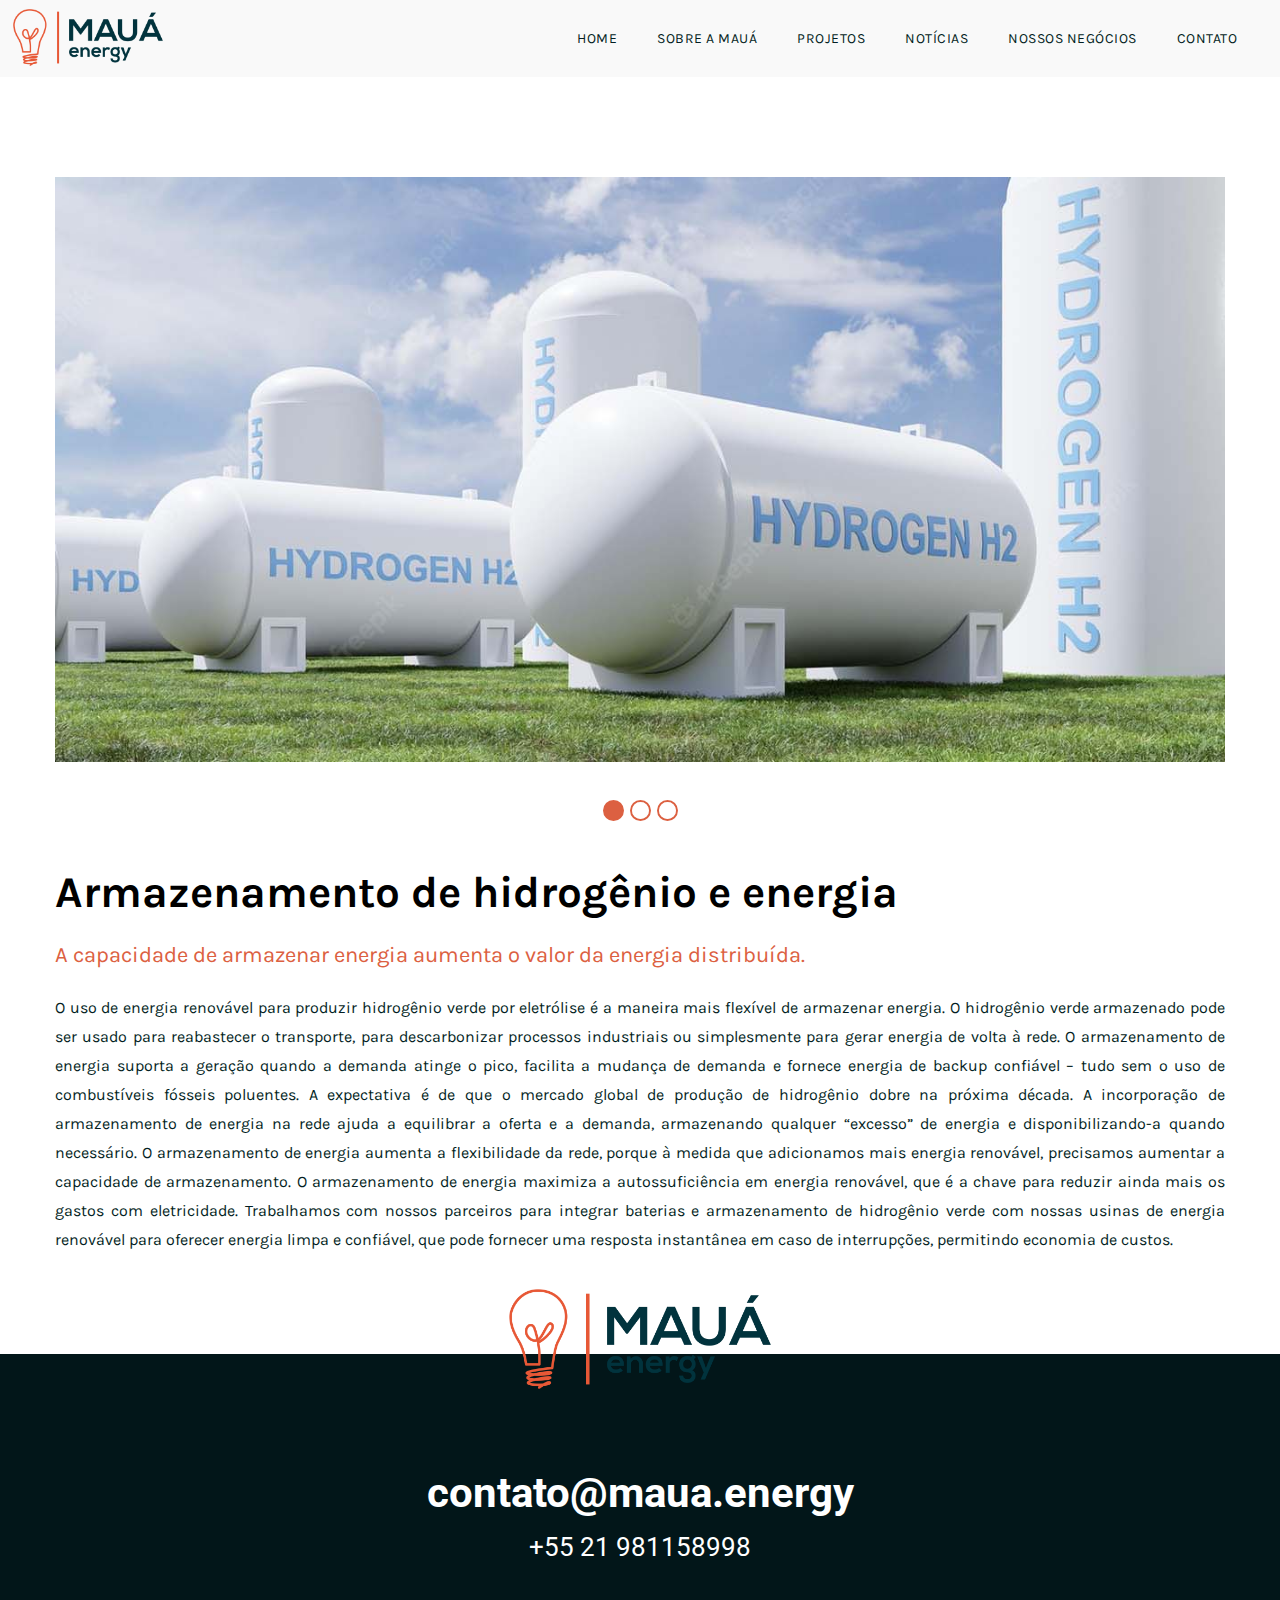
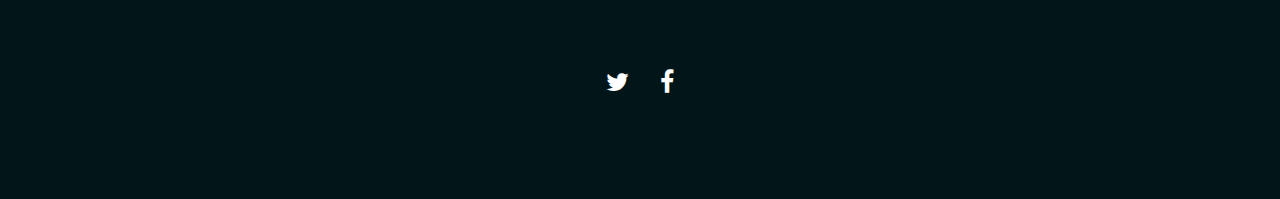
==== commit ed56f5f3: "Tradução" ====
--- a/eolica.html
+++ b/eolica.html
@@ -46,41 +46,30 @@
                         <nav id="header-main-menu">
                             <ul class="main-menu sm sm-clean">
                                 <li>
-                                    <a href="index.html#home">menu1</a>
+                                    <a href="index.html#home">HOME</a>
+                                </li>
+                                
+                                <li>
+                                    <a href="index.html#sobre">SOBRE A MAUÁ</a>
                                 </li>
                                 <li>
-                                    <a href="index.html#services">menu2</a>
+                                    <a href="index.html#projetos">PROJETOS</a>
+                                </li>
+                                
+                                <li>
+                                    <a href="index.html#news">NOTÍCIAS</a>
                                 </li>
                                 <li>
-                                    <a href="index.html#about">menu3</a>
+                                    <a href="index.html#nossos_negocios">NOSSOS NEGÓCIOS</a>
                                 </li>
+                                
                                 <li>
-                                    <a href="index.html#clients">menu4</a>
-                                </li>
-                                <li>
-                                    <a href="index.html#news">menu5</a>
-                                </li>
-                                <li>
-                                    <a href="index.html#portfolio">menu6</a>
-                                </li>
-                                <li>
-                                    <a href="index.html#pricing">menu7</a>
-                                </li>
-                                <li>
-                                    <a href="index.html#team">menu8</a>
-                                </li>
-                                <li>
-                                    <a href="index.html#skills">menu9</a>
-                                </li>
-                                <li>
-                                    <a href="index.html#millstones">menu10</a>
-                                </li>
-                                <li>
-                                    <a href="index.html#contact">menu11</a>
+                                    <a href="index.html#contact">CONTATO</a>
                                 </li>
                             </ul>
-                        </nav>                       
+                        </nav>
                     </div>
+
                     <div class="clear"></div>   
                 </div>
             </header>                  
--- a/style.css
+++ b/style.css
@@ -822,10 +822,10 @@
 
 
 /* ===================================
-    5. Portfolio Section CSS
+    5. Seção sobre CSS
 ====================================== */
 
-#portfolio {
+#sobre {
     background-image: url(images/dots.png);
     background-repeat: no-repeat;
     background-position: calc(50% + 430px) 0;
@@ -1032,10 +1032,10 @@
 
 
 /* ===================================
-    6. Clients Section CSS
+    6. Seção de projetos CSS
 ====================================== */
 
-#clients {
+#projetos {
     background-color: #031e23;
 }
 
@@ -1398,10 +1398,10 @@
 
 
 /* ===================================
-    11. About Section CSS
+    11. Seção nossos negócios CSS
 ====================================== */
 
-#about {
+#nossos_negocios {
  
     background-color: #031e23;
 }
